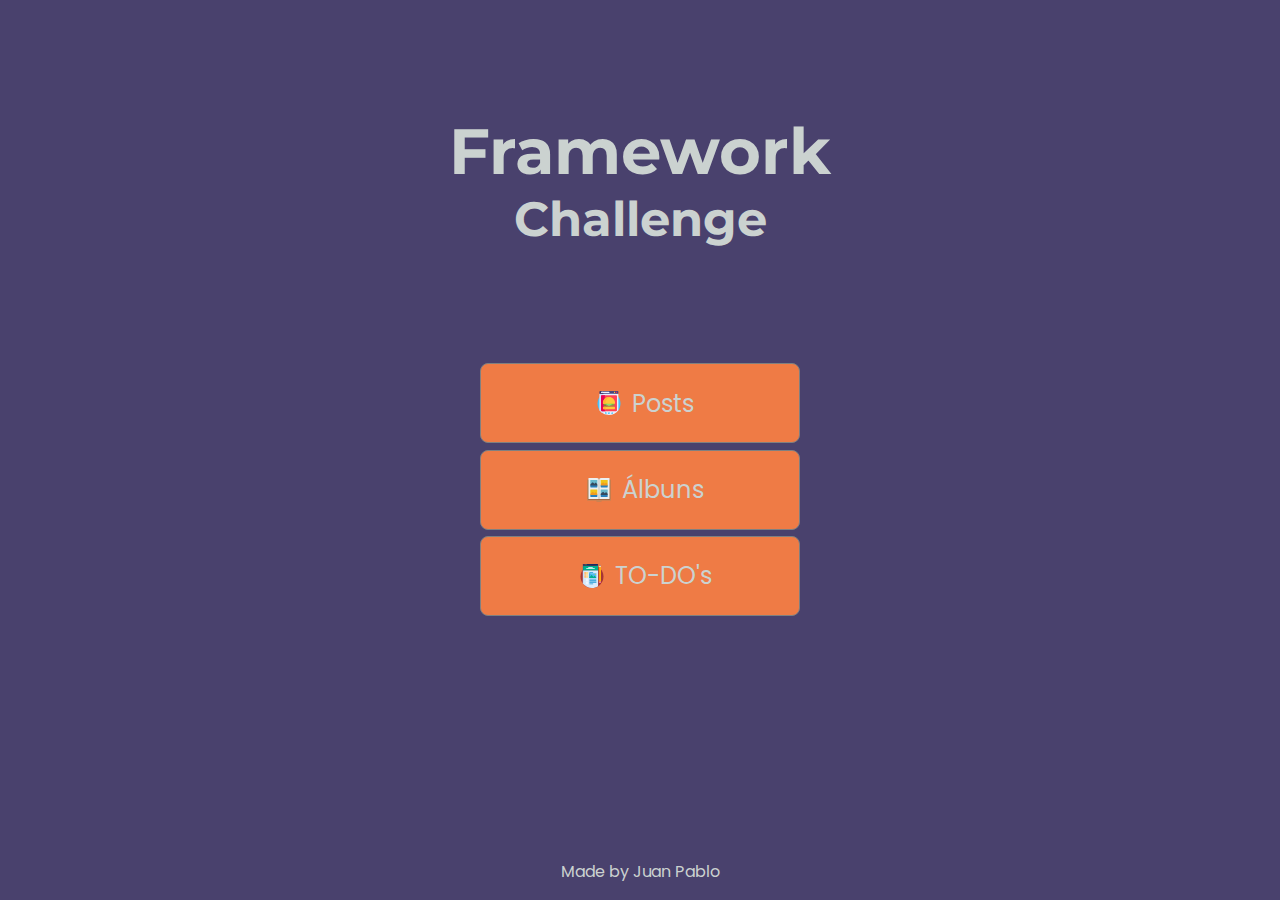
==== index.html @ 93e79737 "renamed:    styles/global.css -> global.css 	renamed:    pages/index.html -> index.html 	modified:  " ====
<!DOCTYPE html>
<html lang="pt-br">

<head>
    <meta charset="UTF-8">
    <meta http-equiv="X-UA-Compatible" content="IE=edge">
    <meta name="viewport" content="width=device-width, initial-scale=1.0">
    <title>The Challenge</title>

    <link rel="shortcut icon" href="../assets/001-mountain-peak.svg" type="image/x-icon">

    <link rel="stylesheet" href="../global.css">
    <link rel="stylesheet" href="../styles/index.css">

    <link rel="preconnect" href="https://fonts.gstatic.com">
    <link
        href="https://fonts.googleapis.com/css2?family=Montserrat:wght@300;400;500;600;700&family=Poppins:wght@200;300;400;500&display=swap"
        rel="stylesheet">
</head>

<body>
    <main class="container">

        <div class="main-title">
            <h1>Framework</h1>
            <h2>Challenge</h2>
        </div>


        <div class="btn-container">

            <a href="./pages/posts.html">
                <button type="button">
                    <img src="../assets/003-post.svg" alt="Posts">
                    Posts
                </button>
            </a>

            <a href="./pages/albuns.html">
                <button type="button">
                    <img src="../assets/001-book.svg" alt="albuns">
                    Álbuns
                </button>
            </a>

            <a href="./pages/to-do.html">
                <button type="button">

                    <img src="../assets/002-blog.svg" alt="Posts">
                    TO-DO's
                </button>
            </a>




        </div>



    </main>

    <footer>
        <a href="https://github.com/juanPablo06">Made by Juan Pablo</a>
    </footer>

</body>

</html>
---- global.css ----
/* GLOBAL =========== */

:root {
  --cyber-grape: #49416d;
  --white: #fffdfd;
  --light-grey: #cbd2d0;
  --mandarin: #ef7b45;
  --vermillion: #d84727;
}

* {
  margin: 0;
  padding: 0;
  box-sizing: border-box;
}

@media (max-width: 1080px) {
  html {
    font-size: 93.75%;
  }
}

@media (max-width: 720px) {
  html {
    font-size: 87.5%;
  }
}

body {
  background-color: var(--cyber-grape);
  font-family: "Poppins", sans-serif;
  color: var(--light-grey);
}

.container {
  width: min(100vw, 800px);
  margin: auto;
}

button {
  cursor: pointer;
  font: 400 1.5rem "Poppins", sans-serif;
}

h1,
h2 {
  font-family: "Montserrat", sans-serif;
}

a {
  color: inherit;
  text-decoration: none;
}
---- styles/index.css ----
/* Title ======= */

.main-title {
  display: flex;
  align-items: center;
  justify-content: center;
  flex-direction: column;

  font-weight: 700;
  font-size: 2rem;

  margin: 7rem;
}

h1:hover,
h2:hover {
  color: var(--white);
  transition: color 0.2s;
}

/* BUTTON's ======== */

.btn-container {
  display: flex;
  align-items: center;
  justify-content: center;
  flex-direction: column;

  margin-bottom: 15rem;
}

button {
  display: flex;
  align-items: center;
  justify-content: center;
  flex-direction: row;

  width: 20rem;
  height: 5rem;
  margin: 0.2rem;
  padding: 0.5rem;

  background-color: var(--mandarin);
  color: var(--light-grey);

  border: 1px solid grey;
  border-radius: 0.5rem;

  transition: background-color 0.2s;
}

button:hover {
  background-color: var(--vermillion);
  color: var(--white);
}

img {
  width: 1.5rem;
  margin: 0.7rem;
}

/* Footer =========== */

footer {
  display: flex;
  align-items: flex-end;
  justify-content: center;
}

@media (min-width: 1440px) {
  .btn-container {
    display: flex;
    align-items: center;
    justify-content: center;
    flex-direction: row;

    margin-top: 10rem;
  }
}
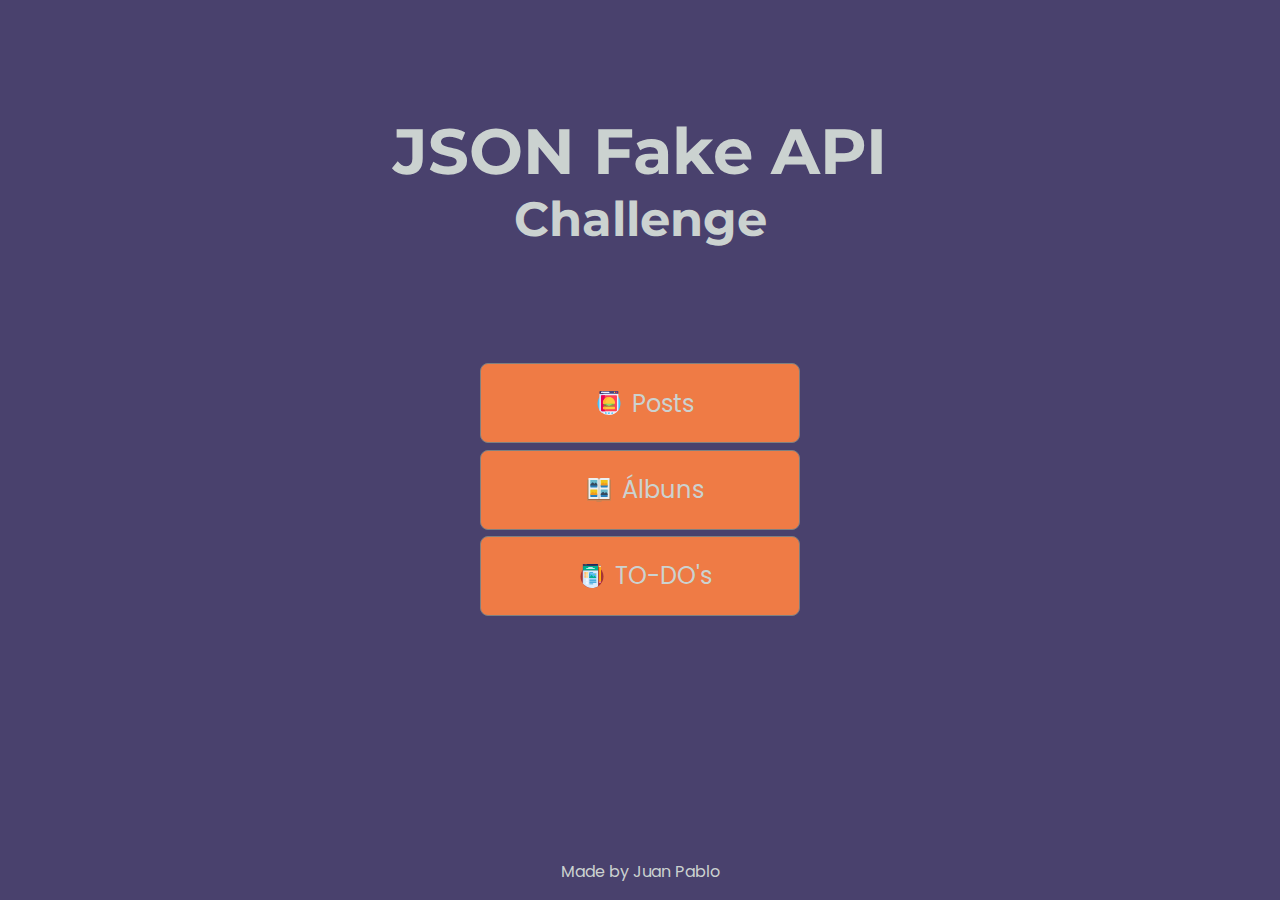
==== commit bbe9dddb: "JS em arquivos únicos" ====
--- a/index.html
+++ b/index.html
@@ -1,69 +1,58 @@
 <!DOCTYPE html>
 <html lang="pt-br">
+  <head>
+    <meta charset="UTF-8" />
+    <meta http-equiv="X-UA-Compatible" content="IE=edge" />
+    <meta name="viewport" content="width=device-width, initial-scale=1.0" />
+    <title>JSON Challenge</title>
 
-<head>
-    <meta charset="UTF-8">
-    <meta http-equiv="X-UA-Compatible" content="IE=edge">
-    <meta name="viewport" content="width=device-width, initial-scale=1.0">
-    <title>The Challenge</title>
+    <link
+      rel="shortcut icon"
+      href="../assets/001-mountain-peak.svg"
+      type="image/svg"
+    />
 
-    <link rel="shortcut icon" href="../assets/001-mountain-peak.svg" type="image/x-icon">
+    <link rel="stylesheet" href="../global.css" />
+    <link rel="stylesheet" href="../styles/index.css" />
 
-    <link rel="stylesheet" href="../global.css">
-    <link rel="stylesheet" href="../styles/index.css">
+    <link rel="preconnect" href="https://fonts.gstatic.com" />
+    <link
+      href="https://fonts.googleapis.com/css2?family=Montserrat:wght@300;400;500;600;700&family=Poppins:wght@200;300;400;500&display=swap"
+      rel="stylesheet"
+    />
+  </head>
 
-    <link rel="preconnect" href="https://fonts.gstatic.com">
-    <link
-        href="https://fonts.googleapis.com/css2?family=Montserrat:wght@300;400;500;600;700&family=Poppins:wght@200;300;400;500&display=swap"
-        rel="stylesheet">
-</head>
+  <body>
+    <main class="container">
+      <div class="main-title">
+        <h1>JSON Fake API</h1>
+        <h2>Challenge</h2>
+      </div>
+      <div class="btn-container">
+        <a href="./pages/posts.html">
+          <button type="button">
+            <img src="../assets/003-post.svg" alt="Posts" />
+            Posts
+          </button>
+        </a>
 
-<body>
-    <main class="container">
+        <a href="./pages/albuns.html">
+          <button type="button">
+            <img src="../assets/001-book.svg" alt="albuns" />
+            Álbuns
+          </button>
+        </a>
 
-        <div class="main-title">
-            <h1>Framework</h1>
-            <h2>Challenge</h2>
-        </div>
-
-
-        <div class="btn-container">
-
-            <a href="./pages/posts.html">
-                <button type="button">
-                    <img src="../assets/003-post.svg" alt="Posts">
-                    Posts
-                </button>
-            </a>
-
-            <a href="./pages/albuns.html">
-                <button type="button">
-                    <img src="../assets/001-book.svg" alt="albuns">
-                    Álbuns
-                </button>
-            </a>
-
-            <a href="./pages/to-do.html">
-                <button type="button">
-
-                    <img src="../assets/002-blog.svg" alt="Posts">
-                    TO-DO's
-                </button>
-            </a>
-
-
-
-
-        </div>
-
-
-
+        <a href="./pages/to-do.html">
+          <button type="button">
+            <img src="../assets/002-blog.svg" alt="Posts" />
+            TO-DO's
+          </button>
+        </a>
+      </div>
     </main>
-
     <footer>
-        <a href="https://github.com/juanPablo06">Made by Juan Pablo</a>
+      <a href="https://github.com/juanPablo06">Made by Juan Pablo</a>
     </footer>
-
-</body>
-
-</html>+  </body>
+</html>
